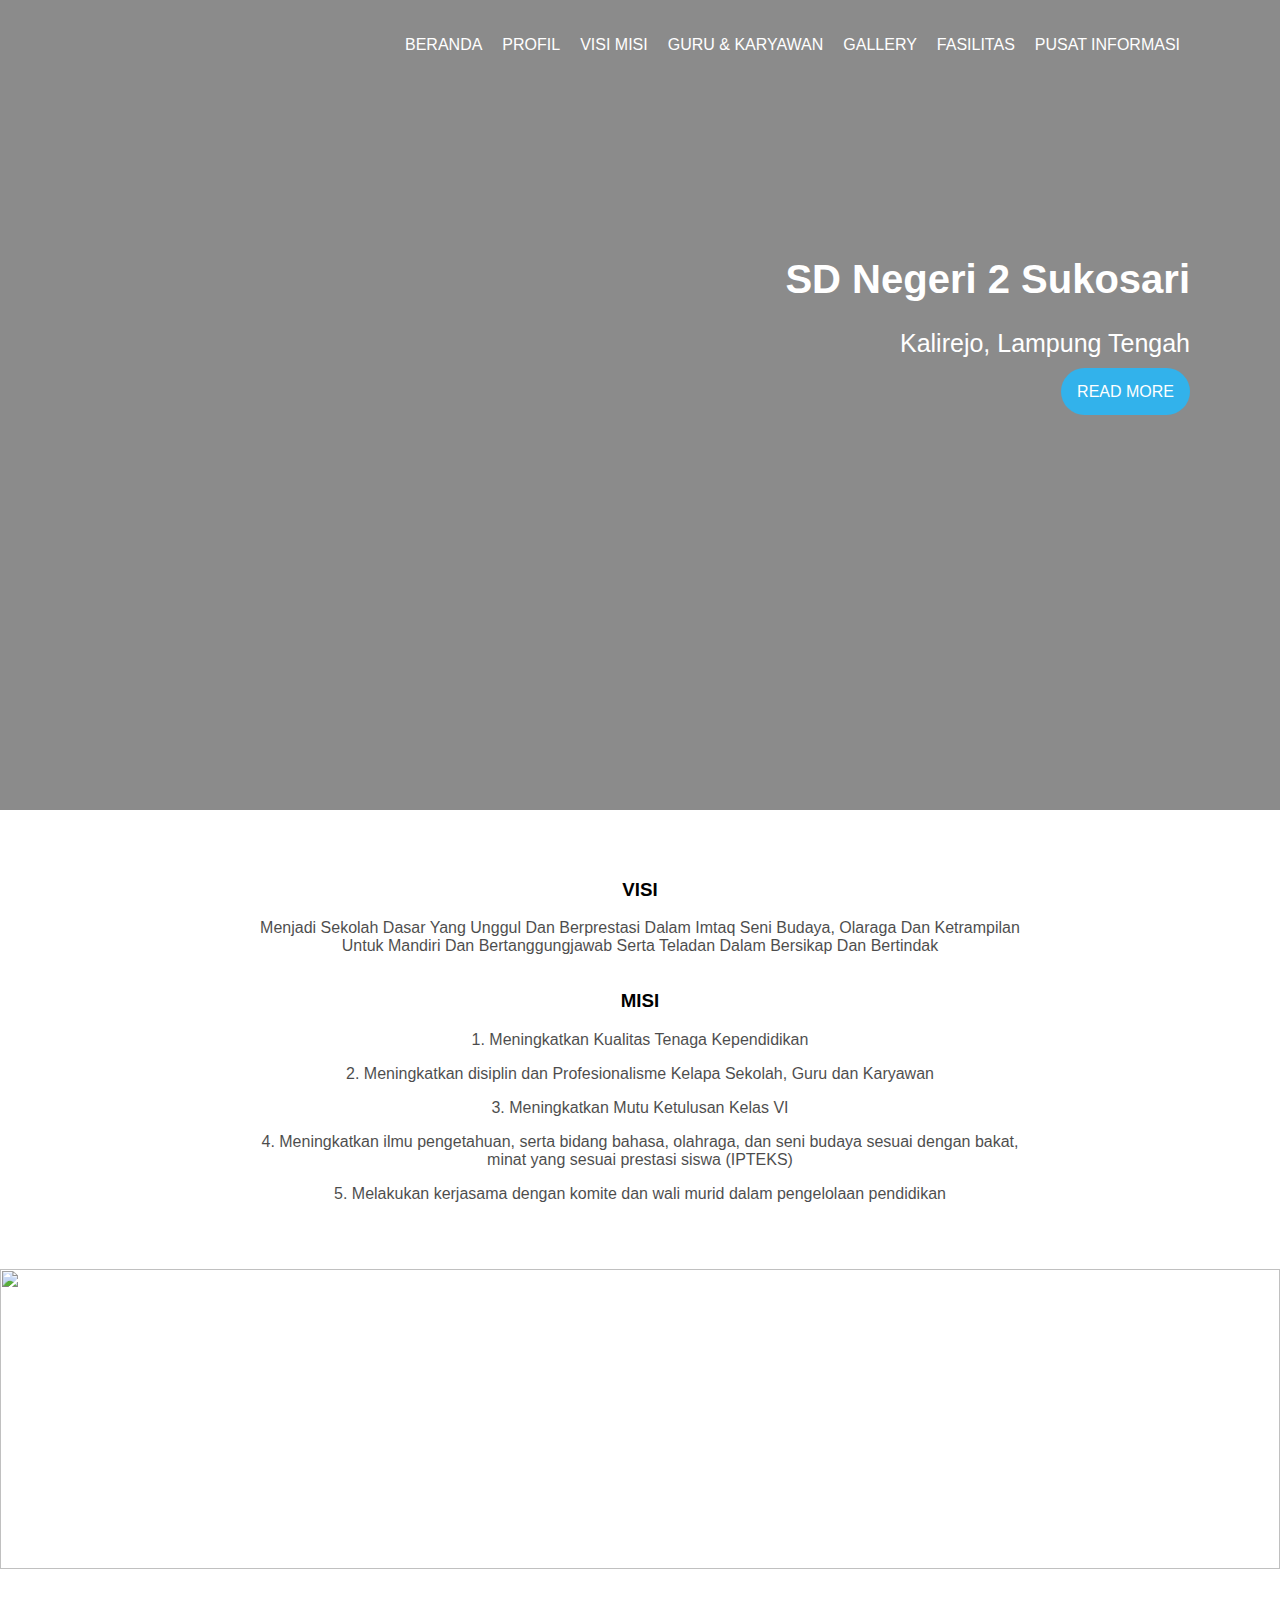
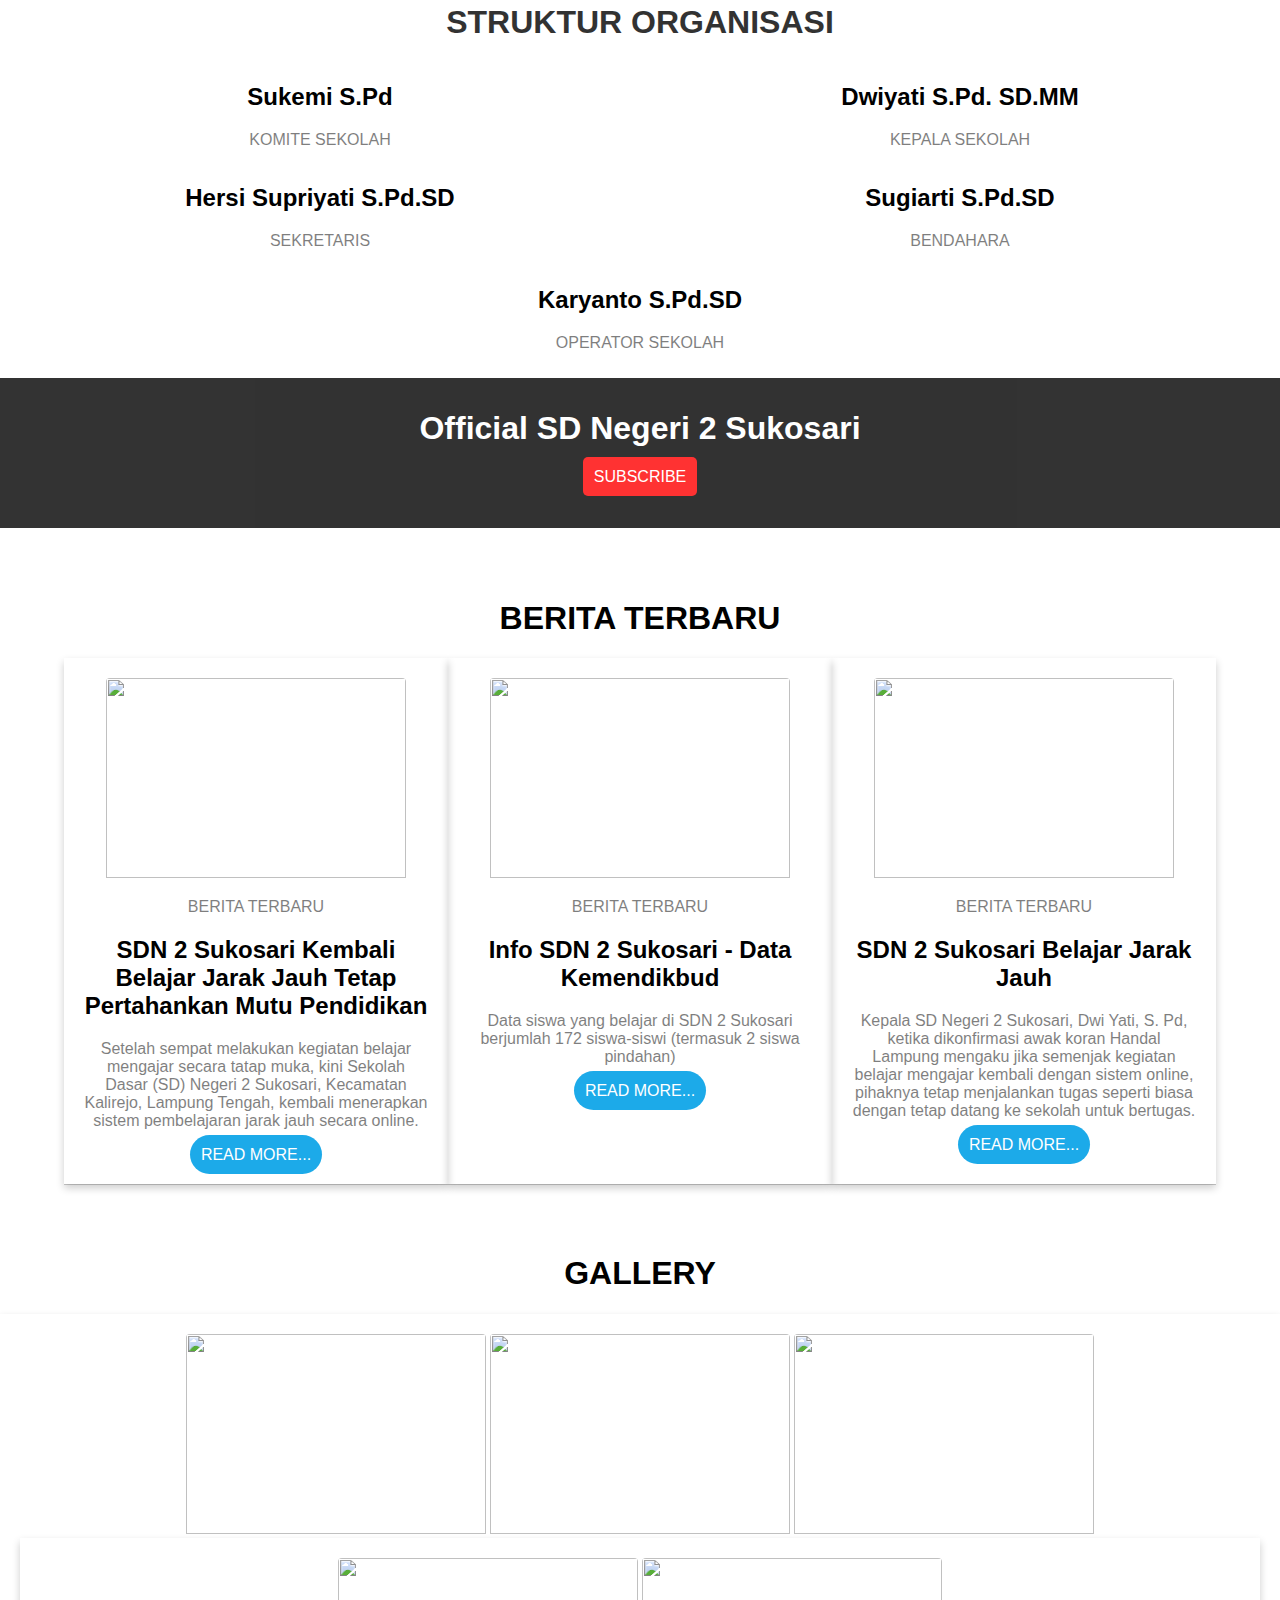
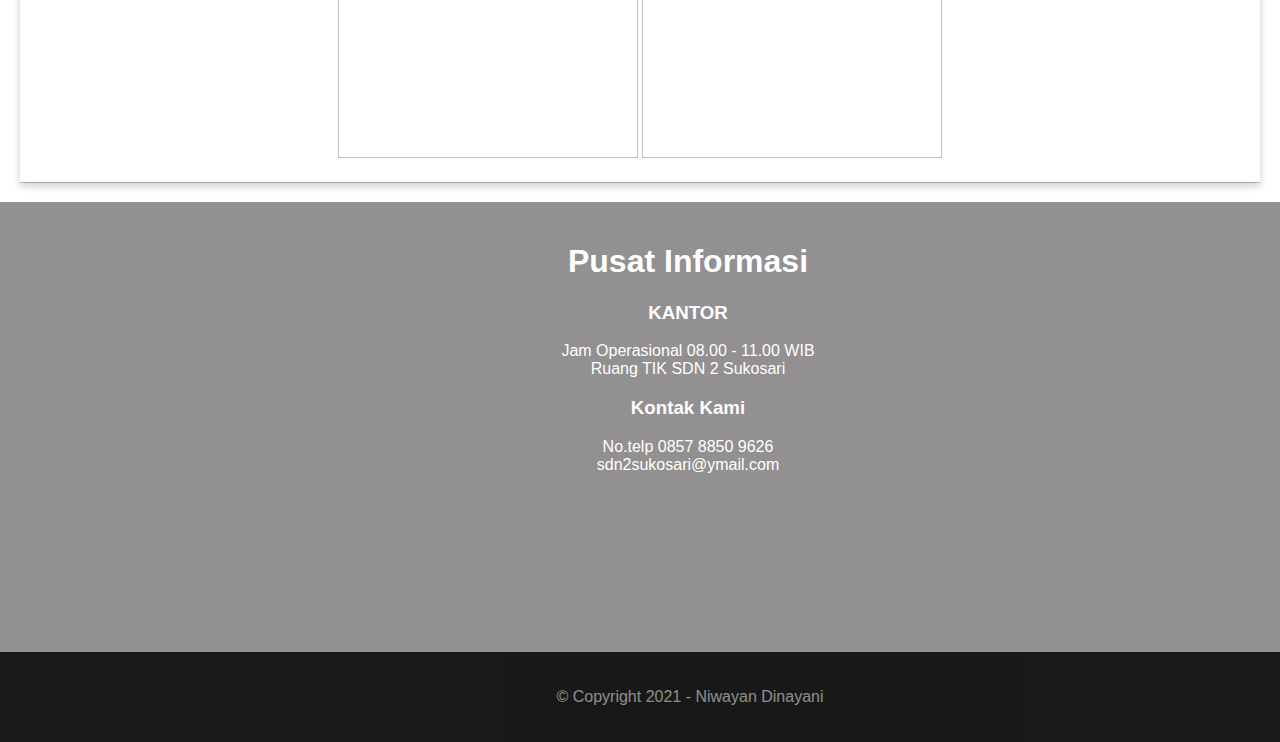
==== index.html @ 5ebe33ab "Add files via upload" ====
<!DOCTYPE html>
<html>
<head>
<title>Niwayan Dinayani</title>
<link rel="stylesheet" href="style.css"/>
</head>
<body>
<div class="top">
<div class='bghitam'></div>



<div class="menu">   
<ul>
<li><a href="index.html">BERANDA</a></li>
<li><a href="profil.html">PROFIL</a></li>
<li><a href="#jurusan">VISI MISI</a></li>
<li><a href="guru & karyawan.html">GURU & KARYAWAN</a></li>
<li><a href="#foto">GALLERY</a></li>
<li><a href="fasilitas.html">FASILITAS</a></li>
<li><a href="#informasi">PUSAT INFORMASI</a></li>
</ul>
</div>
<div class="text">
<h1>SD Negeri 2 Sukosari</h1>
<p>Kalirejo, Lampung Tengah</p>
<span><a href="https://bit.ly/3lyeRT1">READ MORE</a></span>
</div>

</div>
<div id="jurusan">
<div class='grid'>
<div class='keahlian'>
<h3>VISI</h3>
<p>Menjadi Sekolah Dasar Yang Unggul Dan Berprestasi Dalam Imtaq Seni Budaya, Olaraga Dan Ketrampilan Untuk Mandiri Dan Bertanggungjawab Serta Teladan Dalam Bersikap Dan Bertindak
</p> 
</div>

<div class='keahlian1'>
<h3>MISI</h3>
<p>1. Meningkatkan Kualitas Tenaga Kependidikan</p>
<p>2. Meningkatkan disiplin dan Profesionalisme Kelapa Sekolah, Guru dan Karyawan</p>
<p>3. Meningkatkan Mutu Ketulusan Kelas VI</p>
<p>4. Meningkatkan ilmu pengetahuan, serta bidang bahasa, olahraga, dan seni budaya sesuai dengan bakat, minat yang sesuai prestasi siswa (IPTEKS)</p>
<p>5. Melakukan kerjasama dengan komite dan wali murid dalam pengelolaan pendidikan</p>    
</div>



</div>
<div class="guru">
<img src="img/guru.jpg">
</div>


</div>
<div class="organisasi">
<h1>STRUKTUR ORGANISASI</h1>
<div class="grid2">

<div class="struktur">
<h2>Sukemi S.Pd</h2>
<p><b>KOMITE SEKOLAH</b></p>
</div>

<div class="struktur">
<h2>Dwiyati S.Pd. SD.MM</h2>
<p><b>KEPALA SEKOLAH</b></p>
</div>

<div class="struktur">
<h2>Hersi Supriyati S.Pd.SD</h2>
<p><b>SEKRETARIS</b></p>
</div>
        
<div class="struktur">
<h2>Sugiarti S.Pd.SD</h2>
<p><b>BENDAHARA</b></p>
</div>
        
</div>
<div class="struktur">
<h2>Karyanto S.Pd.SD</h2>
<p><b>OPERATOR SEKOLAH</b></p>
</div>
        


</div>
<div class="subscribe">
<h1>Official SD Negeri 2 Sukosari</h1>
<a href='https://www.youtube.com/channel/UCKvT_pCVw5xj2W04dQYRQaA'>SUBSCRIBE</a>
</div>


<div class="berita">
<h1>BERITA TERBARU</h1>
<div class="grid4">

<div class="grid3">
<img src="img/berita1.jpg">
<p>BERITA TERBARU</p>
<h2>SDN 2 Sukosari Kembali Belajar Jarak Jauh Tetap Pertahankan Mutu Pendidikan</h2>
<p>Setelah sempat melakukan kegiatan belajar mengajar secara tatap muka, kini Sekolah Dasar (SD) Negeri 2 Sukosari, Kecamatan Kalirejo, Lampung Tengah, kembali menerapkan sistem pembelajaran jarak jauh secara online.</p>
<a href="https://bit.ly/3dveuE5">READ MORE...</a>
</div>

<div class="grid3">
<img src="img/berita2.jpg">
<p>BERITA TERBARU</p>
<h2>Info SDN 2 Sukosari - Data Kemendikbud</h2>
<p>Data siswa yang belajar di SDN 2 Sukosari berjumlah 172 siswa-siswi (termasuk 2 siswa pindahan)</p>
<a href="https://bit.ly/3Iijf2h">READ MORE...</a>
</div>

<div class="grid3">
<img src="img/berita3.jpg">
    <p>BERITA TERBARU</p>
    <h2>SDN 2 Sukosari Belajar Jarak Jauh</h2>
    <p>Kepala SD Negeri  2 Sukosari, Dwi Yati, S. Pd, ketika dikonfirmasi awak koran Handal Lampung mengaku jika semenjak kegiatan belajar mengajar kembali dengan sistem online, pihaknya tetap menjalankan tugas seperti biasa dengan tetap datang ke sekolah untuk bertugas.</p>
    <a href="https://bit.ly/3dveuE5">READ MORE...</a>
    </div>
</div>
</div>

<div id="foto">
<div class="gallery">
    <h1>GALLERY</h1>
    <div class="grid3">
        <img src="img/galeri5.jpg">
        <img src="img/galeri2.jpg">
        <img src="img/galeri3.jpg">
        <div class="grid3">
        <img src="img/galeri4.jpg">
        <img src="img/galeri1.jpg">
        </div>
    </div>

<div id=informasi>
<div class="kontak">
<div class="des">
<h1>Pusat Informasi</h1>
<h3>KANTOR</h3>
<p>Jam Operasional 08.00 - 11.00 WIB
Ruang TIK SDN 2 Sukosari</p>

<h3>Kontak Kami</h3>
No.telp 0857 8850 9626
sdn2sukosari@ymail.com</p>
</div>
</div>


<div class="footer"><p>© Copyright 2021 - Niwayan Dinayani</a></p></div>
</body>
</html>
---- style.css ----
body {font-family: 
    Arial, Helvetica, sans-serif; 
    margin: 0; font-weight: lighter;}

.top {background-image: url(img/depan.jpg); 
    background-size: cover; 
    height: 90vh; 
    opacity: 90%; 
    z-index: -2;}

.menu img {float: left; 
    width: 1090px; 
    padding-left: 90px;}

.bghitam {background: black; 
    height: 90vh; 
    position: absolute; 
    top:0; 
    left: 0; 
    right: 0; 
    opacity: 50%; 
    z-index: -3;}

.menu ul{list-style: none;
    display: inline-flex; 
    float: right; 
    padding-right: 80px; 
    padding-top: 20px;}

.menu ul li{padding-right: 20px; }

.menu ul li a {text-decoration: none; 
    cursor: pointer; 
    color: white;}

.menu ul li a:hover {color: #1CAAE9;}

.text { text-align: right; 
    padding-right: 90px;
    padding-top: 230px; 
    color: white; 
    font-weight: lighter;}

.text h1 {font-size: 40px;}

.text p {font-size: 25px;}

.text span {background: #1CAAE9; 
    border-radius: 50px; 
    padding: 15px; }

.text span a{text-decoration: none; 
    color: white; 
    border: 1px solid transparent; 
    padding-top: 20px;}

#jurusan { padding-top: 50px; 
    text-align: center; }

#jurusan h2 h3 p {font-weight: bold; }

#jurusan p {opacity: 70%;}

.keahlian {padding-top: 0px; 
        text-align: center;
        }

.grid {display: grid; 
    grid-template-columns: 1fr;
    width: 60%; 
    margin: auto;}

.depan { opacity: 70%; 
    padding-top: 50px; }

.guru img {width: 100%; 
    padding-top: 50px;
    z-index: -3; 
    height: 300px;}

.struktur {
    text-align: center;
}

.struktur img {width: 100px;}

.organisasi {text-align: center; 
    font-weight: lighter; 
    padding-top: 10px;
    padding-bottom: 10px;}

.organisasi h1 {opacity: 80%;}

.organisasi p{opacity: 50%;}

.grid2 {display: grid; 
    grid-template-columns: 1fr 1fr;}

.subscribe {background: black; 
    height: 100px; 
    color: white; 
    font-weight: lighter; 
    text-align: center; 
    opacity: 80%; 
    padding-top: 10px; 
    padding-bottom: 40px;}

.subscribe a{ border: 1px solid transparent; 
    background: red; 
    color: white; 
    text-decoration: none; 
    padding: 10px;
    border-radius: 5px; }

.berita{text-align: center; 
    padding-top: 50px;}

.berita p{opacity: 50%;}

.grid4 {display: grid; 
    grid-template-columns: 1fr 1fr 1fr;
     width: 90%; 
     margin: auto;}

.grid3 p h2 {text-align: left;}

.grid3 {box-shadow: 0 4px 8px 0 rgba(0, 0, 0, 0.2), 0 1px 0 rgba(0, 0, 0, 0.19); 
    padding: 20px;}

.grid3 a{ text-decoration: none; 
    border: 1px solid transparent;
    padding: 10px; 
    background:#1CAAE9; 
    border-radius: 50px; 
    color: white; }

.grid3 img {border-radius: 4px 4px 0 0;
        width: 300px;
        height: 200px;}


.gallery{text-align: center; 
    padding-top: 50px;}


.kontak {background-color: rgb(146, 144, 144); 
    height: 50vh; 
    background-size: cover; 
    width: 100%;
    text-align: center;}


.des {width: 20%; 
    padding-left: 560px; 
    color: white; 
    padding-top: 20px;}

.footer {background: black; 
    color: white; 
    opacity: 90%; 
    padding: 20px;
    padding-left: 120px;}

.footer p{opacity: 50%;}

.footer a{text-decoration: none; 
    color: white;}
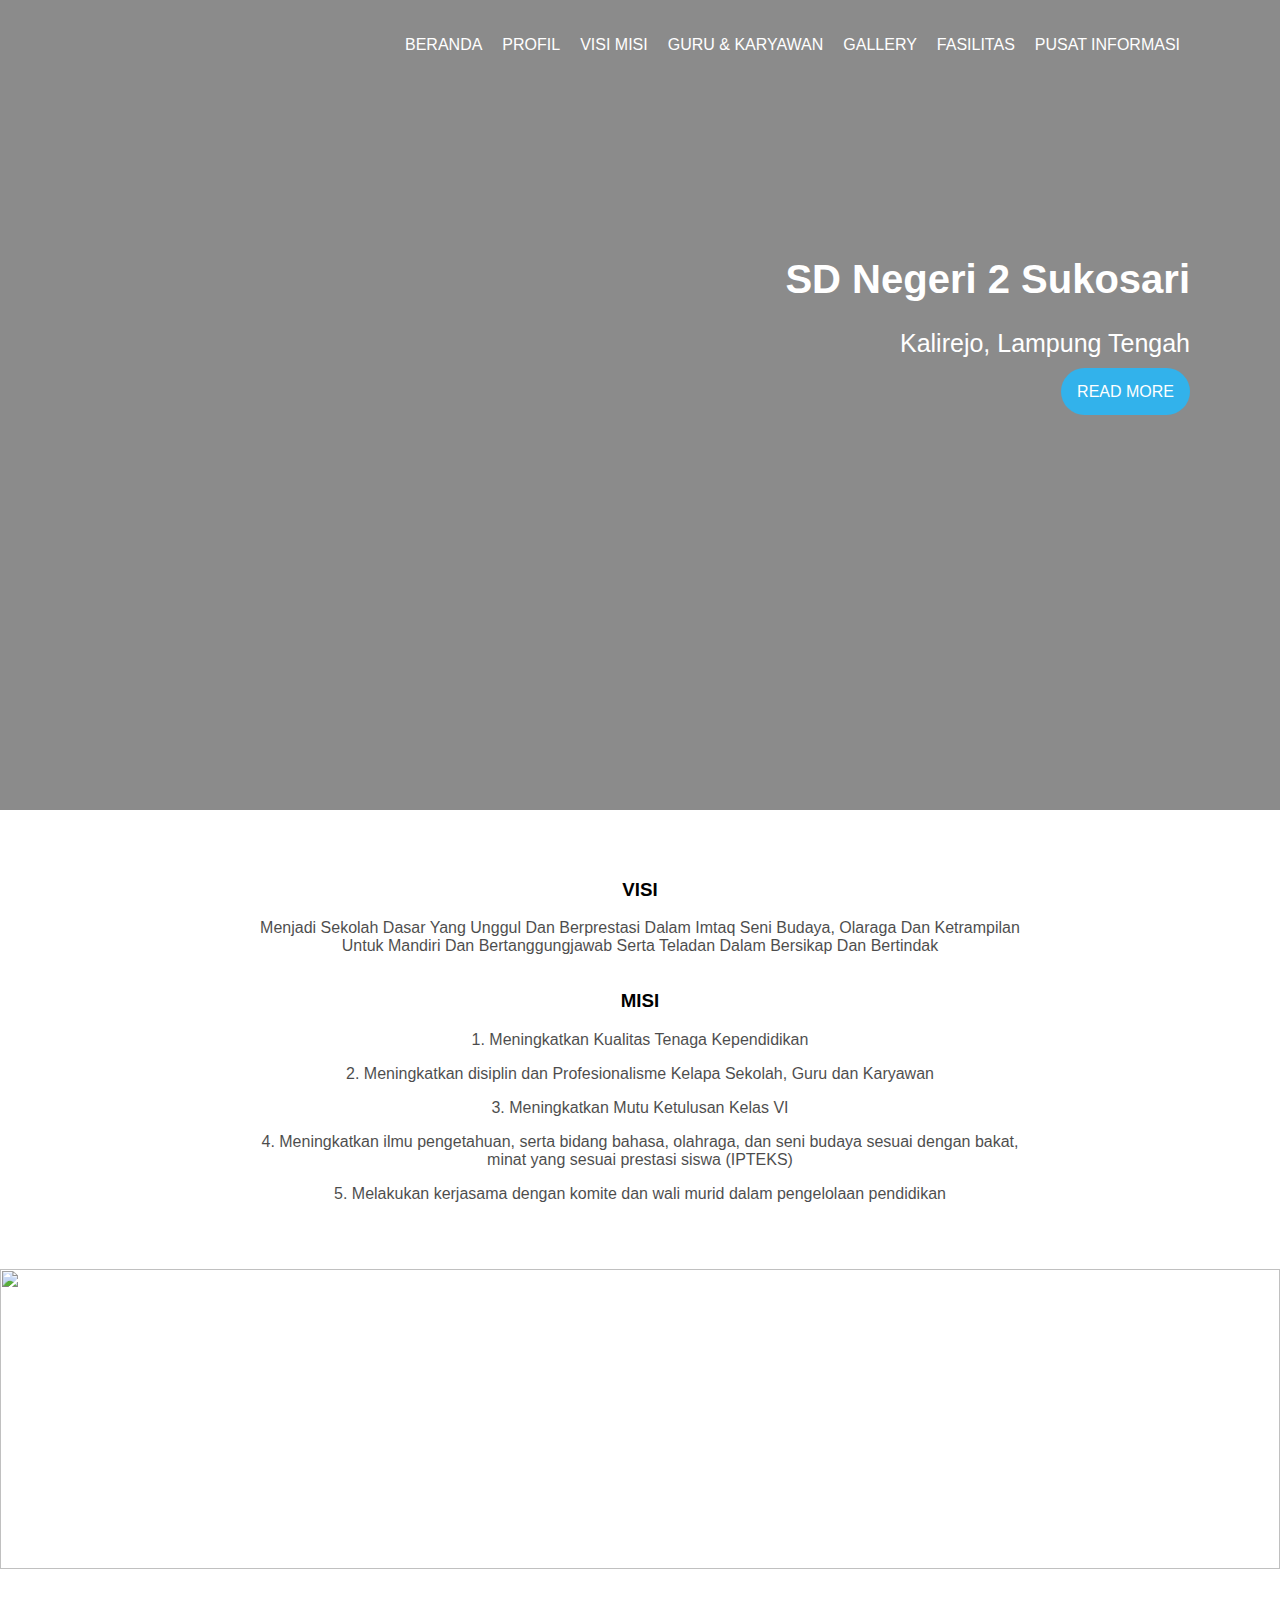
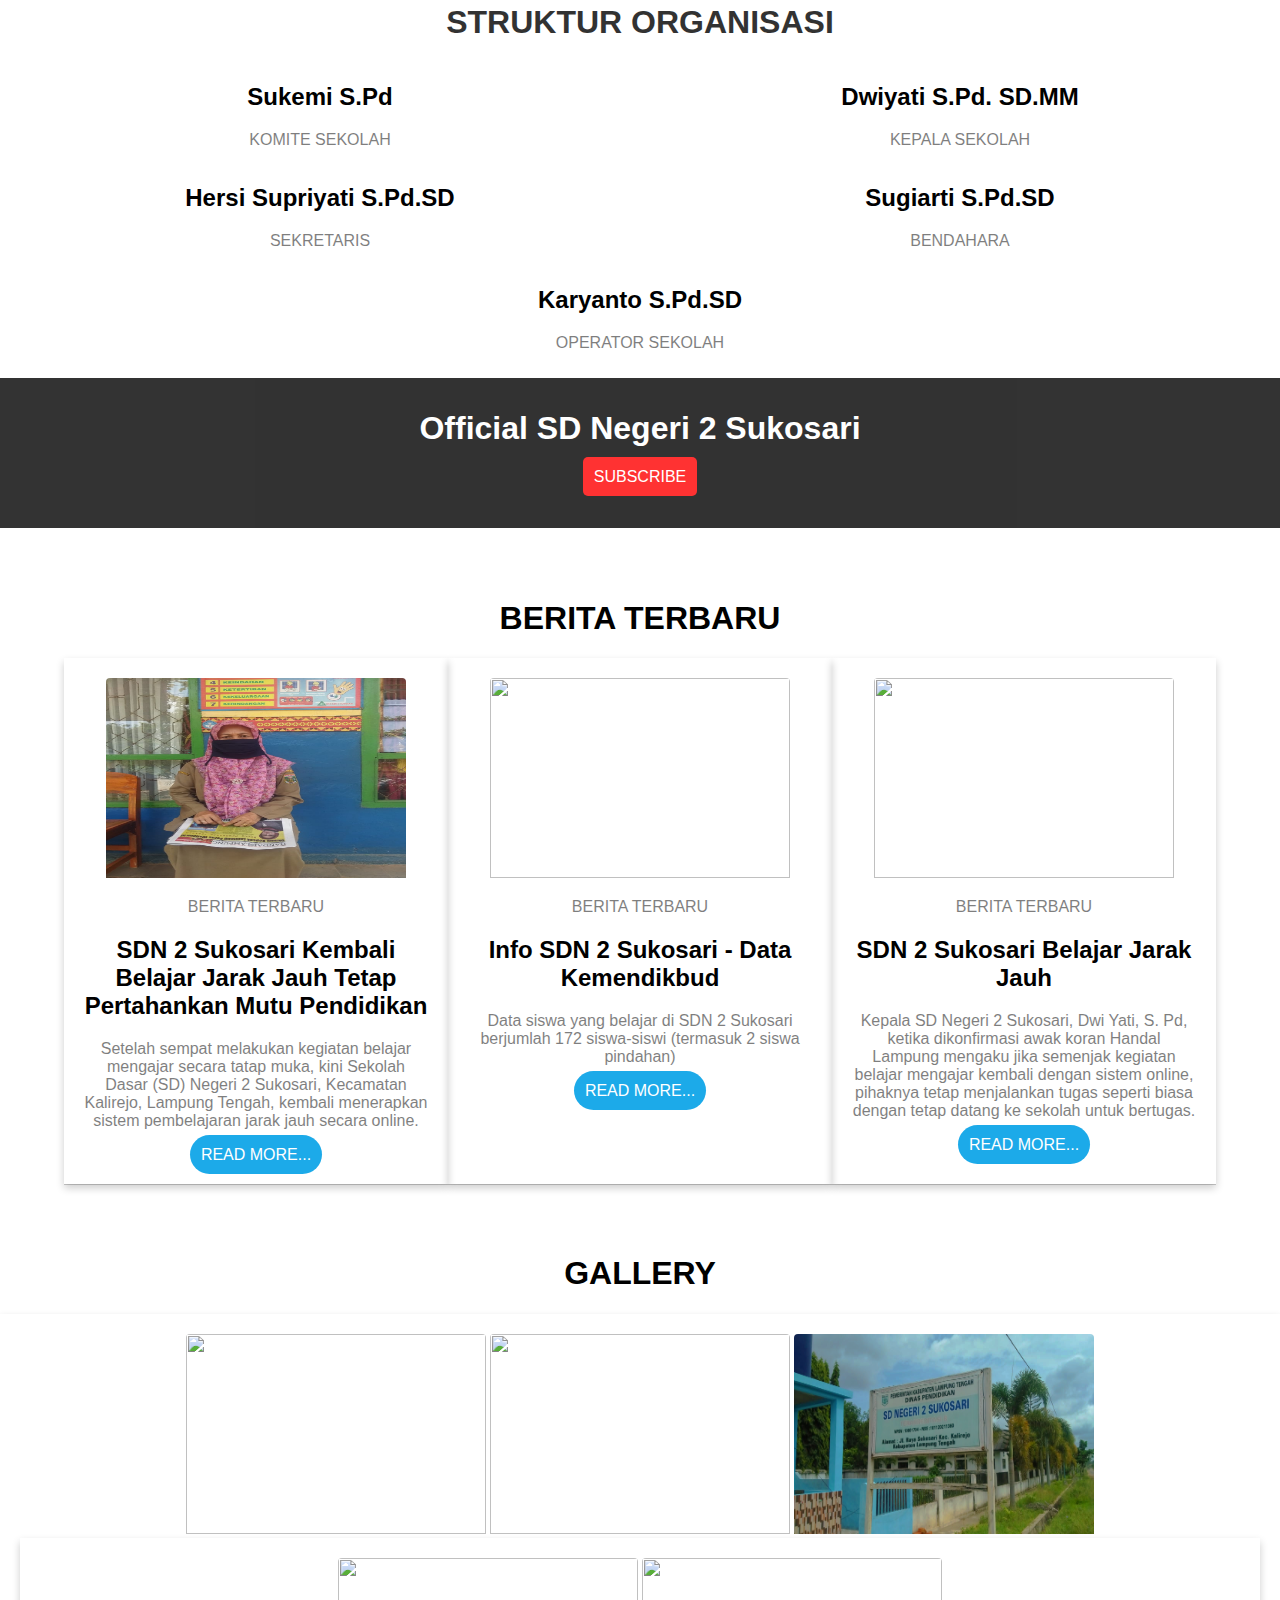
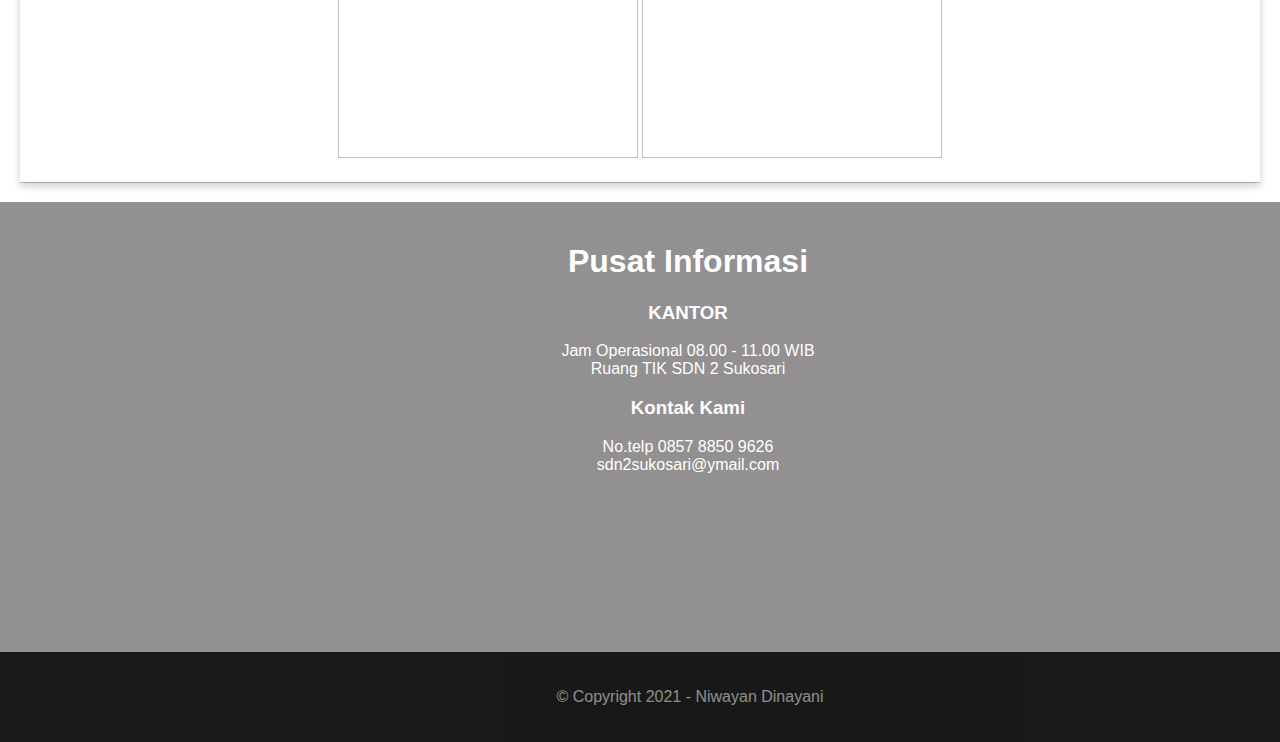
==== commit 3f0ca832: "Update index.html" ====
--- a/index.html
+++ b/index.html
@@ -98,7 +98,7 @@
 <div class="grid4">
 
 <div class="grid3">
-<img src="img/berita1.jpg">
+<img src="berita1.jpg">
 <p>BERITA TERBARU</p>
 <h2>SDN 2 Sukosari Kembali Belajar Jarak Jauh Tetap Pertahankan Mutu Pendidikan</h2>
 <p>Setelah sempat melakukan kegiatan belajar mengajar secara tatap muka, kini Sekolah Dasar (SD) Negeri 2 Sukosari, Kecamatan Kalirejo, Lampung Tengah, kembali menerapkan sistem pembelajaran jarak jauh secara online.</p>
@@ -106,7 +106,7 @@
 </div>
 
 <div class="grid3">
-<img src="img/berita2.jpg">
+<img src="berita2.jpg">
 <p>BERITA TERBARU</p>
 <h2>Info SDN 2 Sukosari - Data Kemendikbud</h2>
 <p>Data siswa yang belajar di SDN 2 Sukosari berjumlah 172 siswa-siswi (termasuk 2 siswa pindahan)</p>
@@ -114,7 +114,7 @@
 </div>
 
 <div class="grid3">
-<img src="img/berita3.jpg">
+<img src="berita3.jpg">
     <p>BERITA TERBARU</p>
     <h2>SDN 2 Sukosari Belajar Jarak Jauh</h2>
     <p>Kepala SD Negeri  2 Sukosari, Dwi Yati, S. Pd, ketika dikonfirmasi awak koran Handal Lampung mengaku jika semenjak kegiatan belajar mengajar kembali dengan sistem online, pihaknya tetap menjalankan tugas seperti biasa dengan tetap datang ke sekolah untuk bertugas.</p>
@@ -127,12 +127,12 @@
 <div class="gallery">
     <h1>GALLERY</h1>
     <div class="grid3">
-        <img src="img/galeri5.jpg">
-        <img src="img/galeri2.jpg">
-        <img src="img/galeri3.jpg">
+        <img src="galeri5.jpg">
+        <img src="galeri2.jpg">
+        <img src="galeri3.jpg">
         <div class="grid3">
-        <img src="img/galeri4.jpg">
-        <img src="img/galeri1.jpg">
+        <img src="galeri4.jpg">
+        <img src="galeri1.jpg">
         </div>
     </div>
 
@@ -153,4 +153,4 @@
 
 <div class="footer"><p>© Copyright 2021 - Niwayan Dinayani</a></p></div>
 </body>
-</html>+</html>
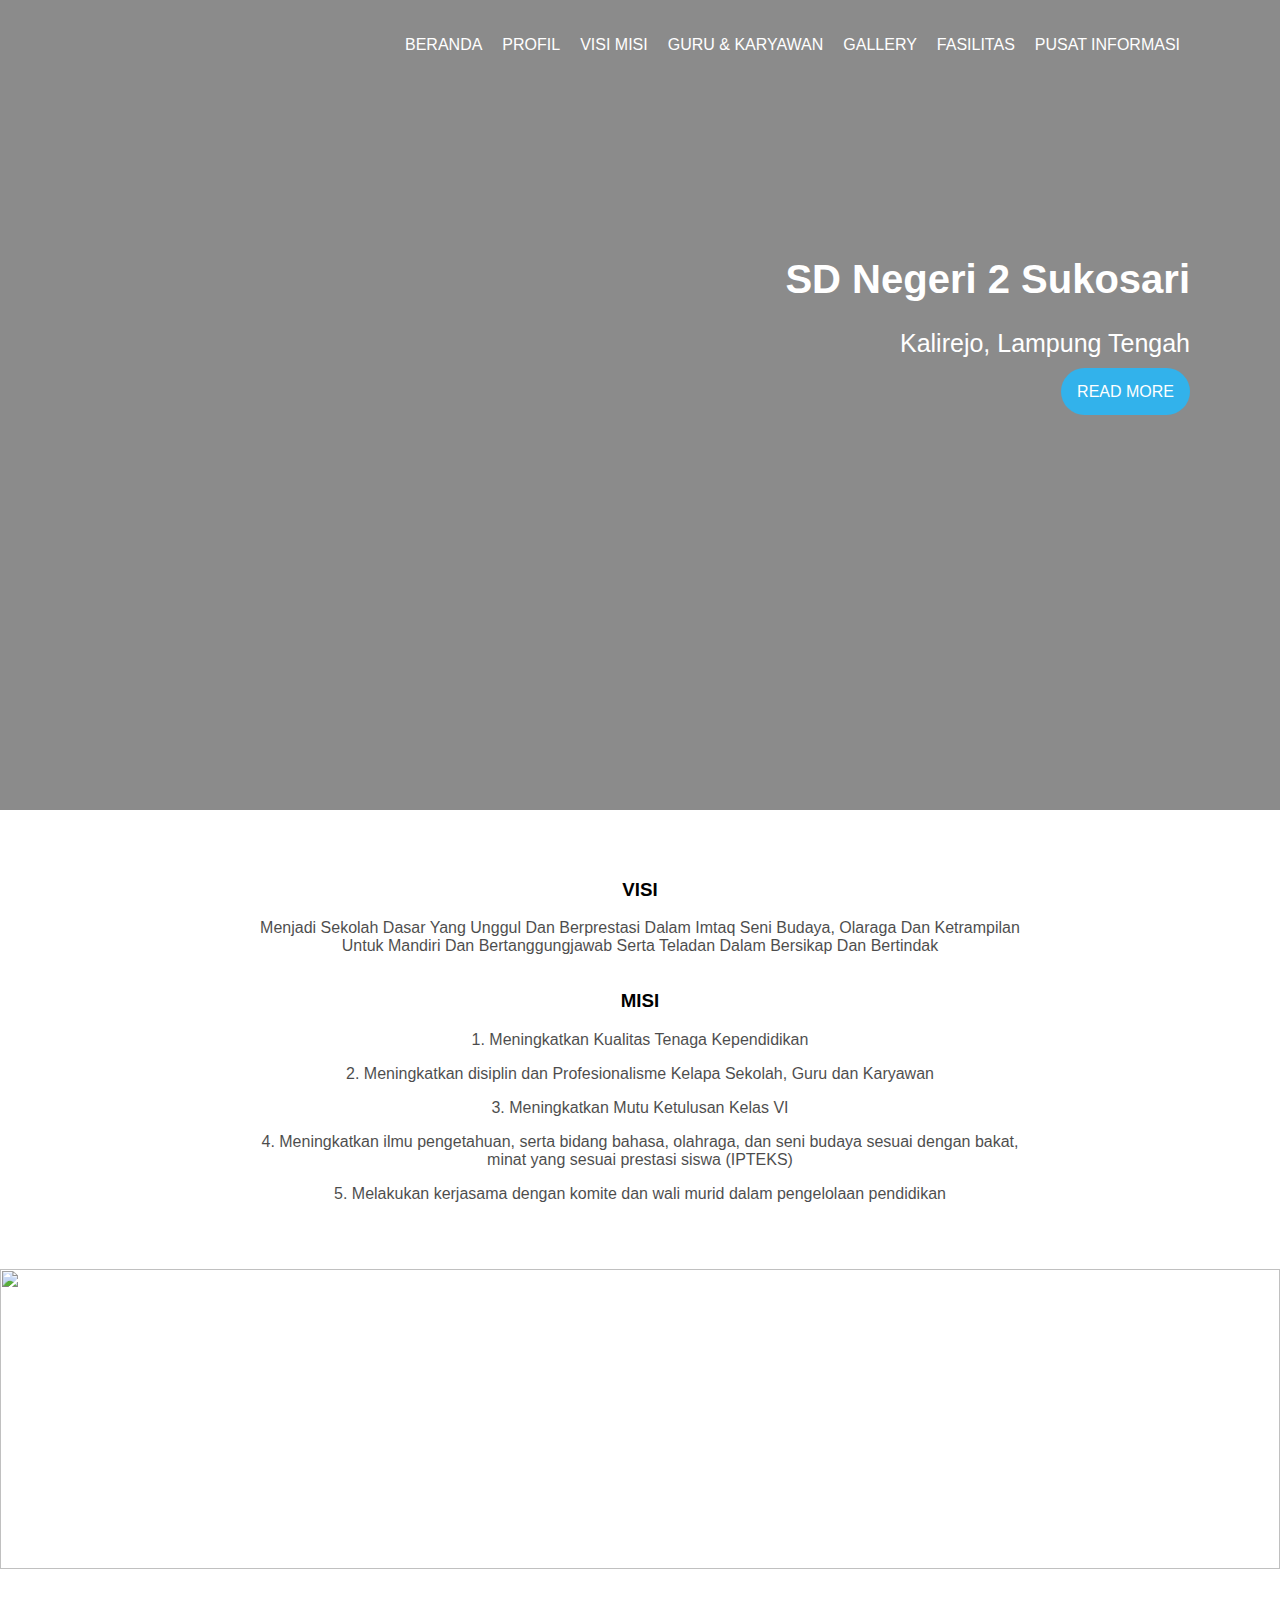
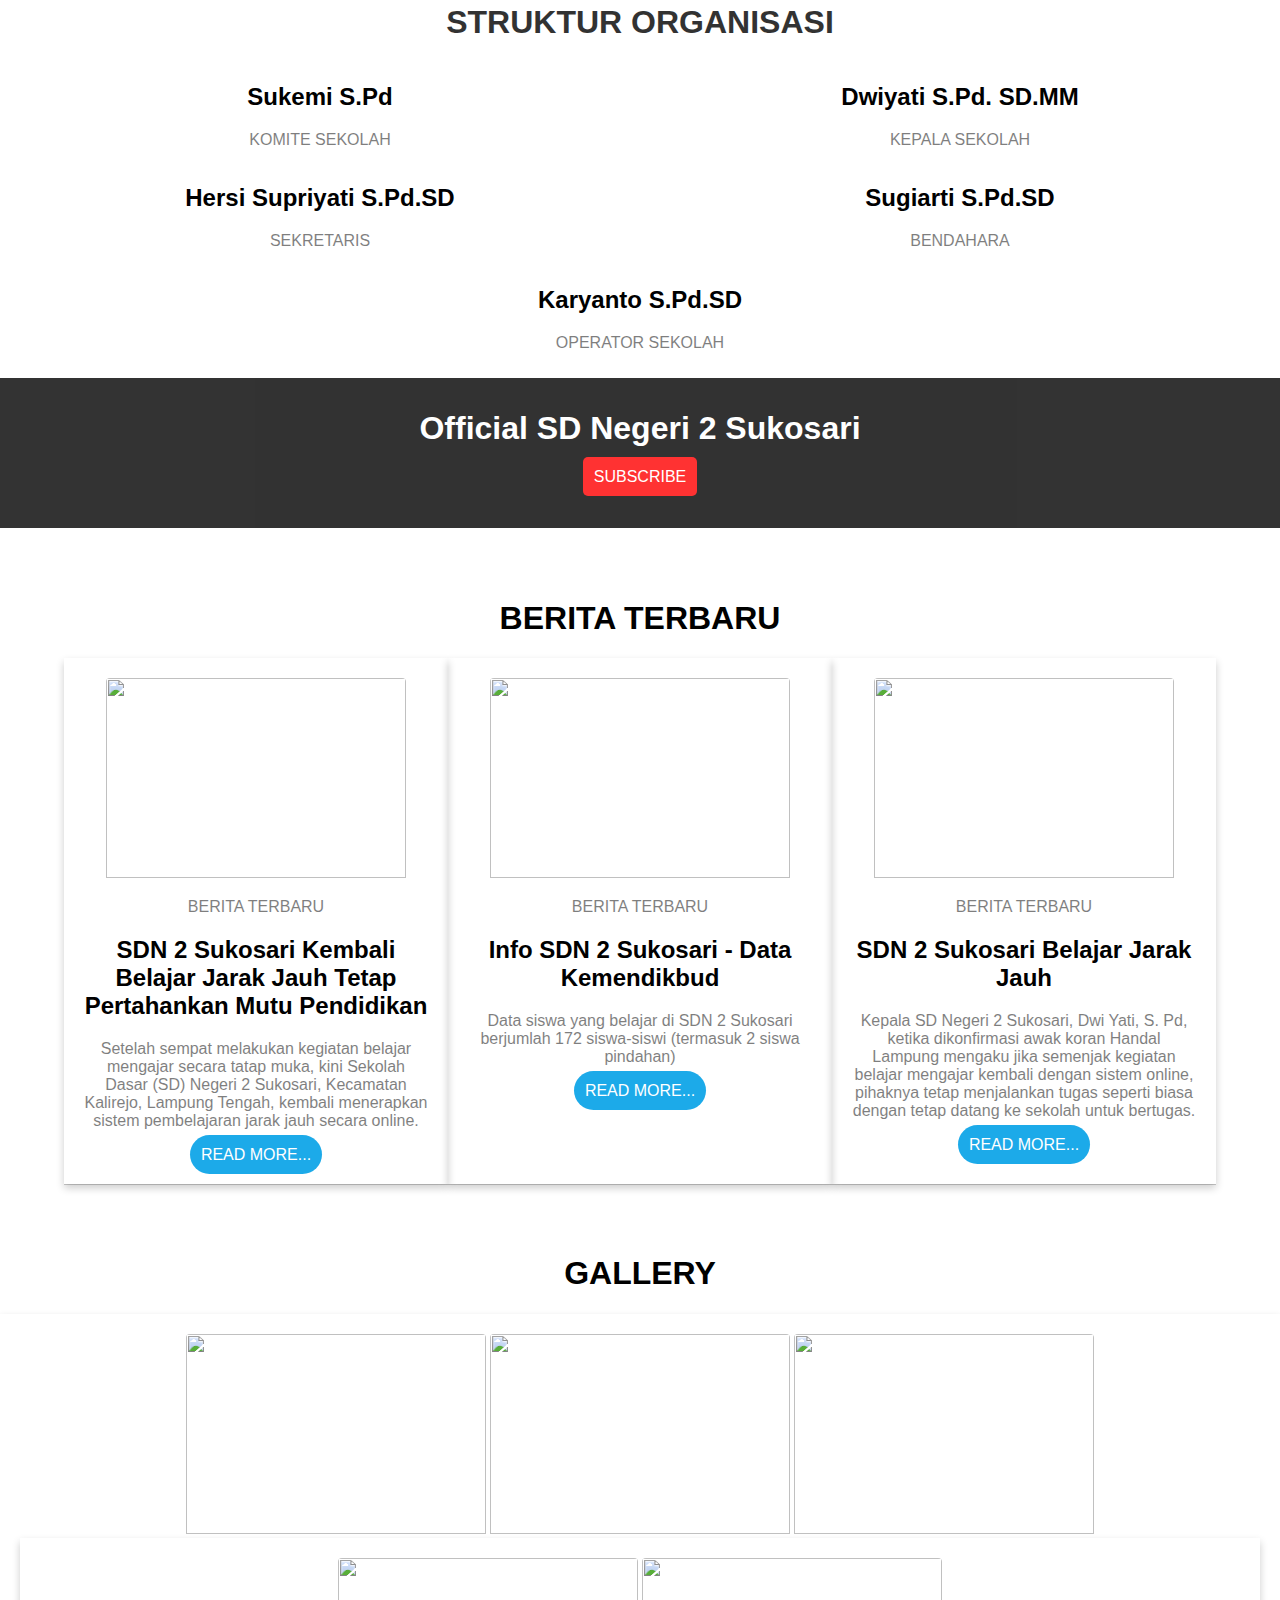
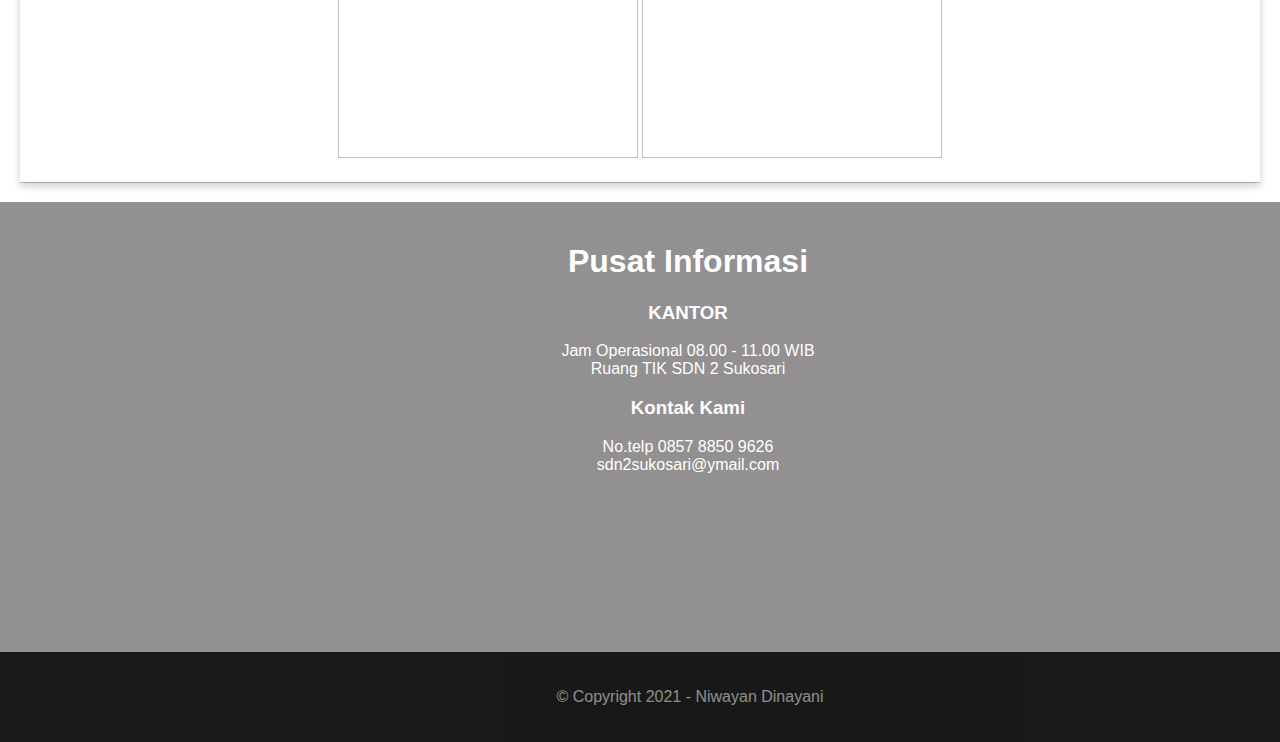
==== commit 978a534b: "Add files via upload" ====
--- a/index.html
+++ b/index.html
@@ -98,7 +98,7 @@
 <div class="grid4">
 
 <div class="grid3">
-<img src="berita1.jpg">
+<img src="img/berita1.jpg">
 <p>BERITA TERBARU</p>
 <h2>SDN 2 Sukosari Kembali Belajar Jarak Jauh Tetap Pertahankan Mutu Pendidikan</h2>
 <p>Setelah sempat melakukan kegiatan belajar mengajar secara tatap muka, kini Sekolah Dasar (SD) Negeri 2 Sukosari, Kecamatan Kalirejo, Lampung Tengah, kembali menerapkan sistem pembelajaran jarak jauh secara online.</p>
@@ -106,7 +106,7 @@
 </div>
 
 <div class="grid3">
-<img src="berita2.jpg">
+<img src="img/berita2.jpg">
 <p>BERITA TERBARU</p>
 <h2>Info SDN 2 Sukosari - Data Kemendikbud</h2>
 <p>Data siswa yang belajar di SDN 2 Sukosari berjumlah 172 siswa-siswi (termasuk 2 siswa pindahan)</p>
@@ -114,7 +114,7 @@
 </div>
 
 <div class="grid3">
-<img src="berita3.jpg">
+<img src="img/berita3.jpg">
     <p>BERITA TERBARU</p>
     <h2>SDN 2 Sukosari Belajar Jarak Jauh</h2>
     <p>Kepala SD Negeri  2 Sukosari, Dwi Yati, S. Pd, ketika dikonfirmasi awak koran Handal Lampung mengaku jika semenjak kegiatan belajar mengajar kembali dengan sistem online, pihaknya tetap menjalankan tugas seperti biasa dengan tetap datang ke sekolah untuk bertugas.</p>
@@ -127,12 +127,12 @@
 <div class="gallery">
     <h1>GALLERY</h1>
     <div class="grid3">
-        <img src="galeri5.jpg">
-        <img src="galeri2.jpg">
-        <img src="galeri3.jpg">
+        <img src="img/galeri5.jpg">
+        <img src="img/galeri2.jpg">
+        <img src="img/galeri3.jpg">
         <div class="grid3">
-        <img src="galeri4.jpg">
-        <img src="galeri1.jpg">
+        <img src="img/galeri4.jpg">
+        <img src="img/galeri1.jpg">
         </div>
     </div>
 
@@ -153,4 +153,4 @@
 
 <div class="footer"><p>© Copyright 2021 - Niwayan Dinayani</a></p></div>
 </body>
-</html>
+</html>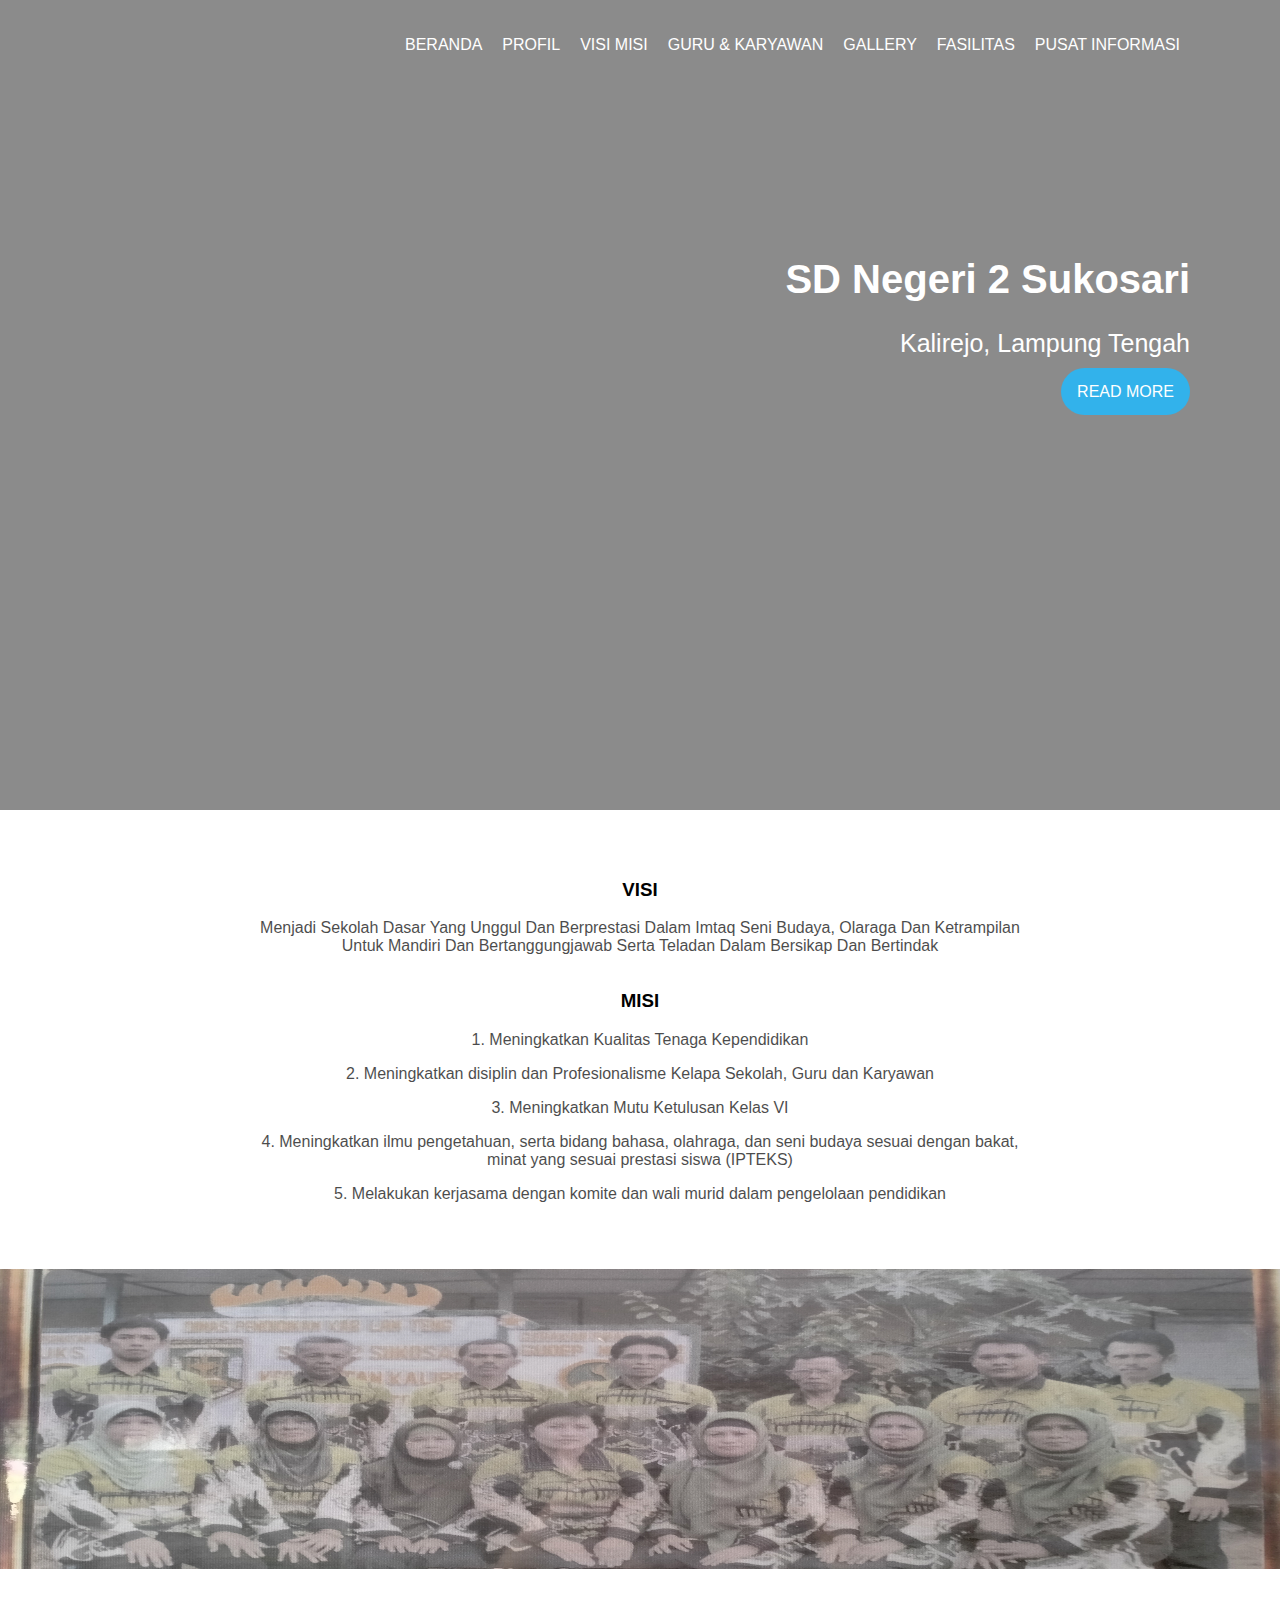
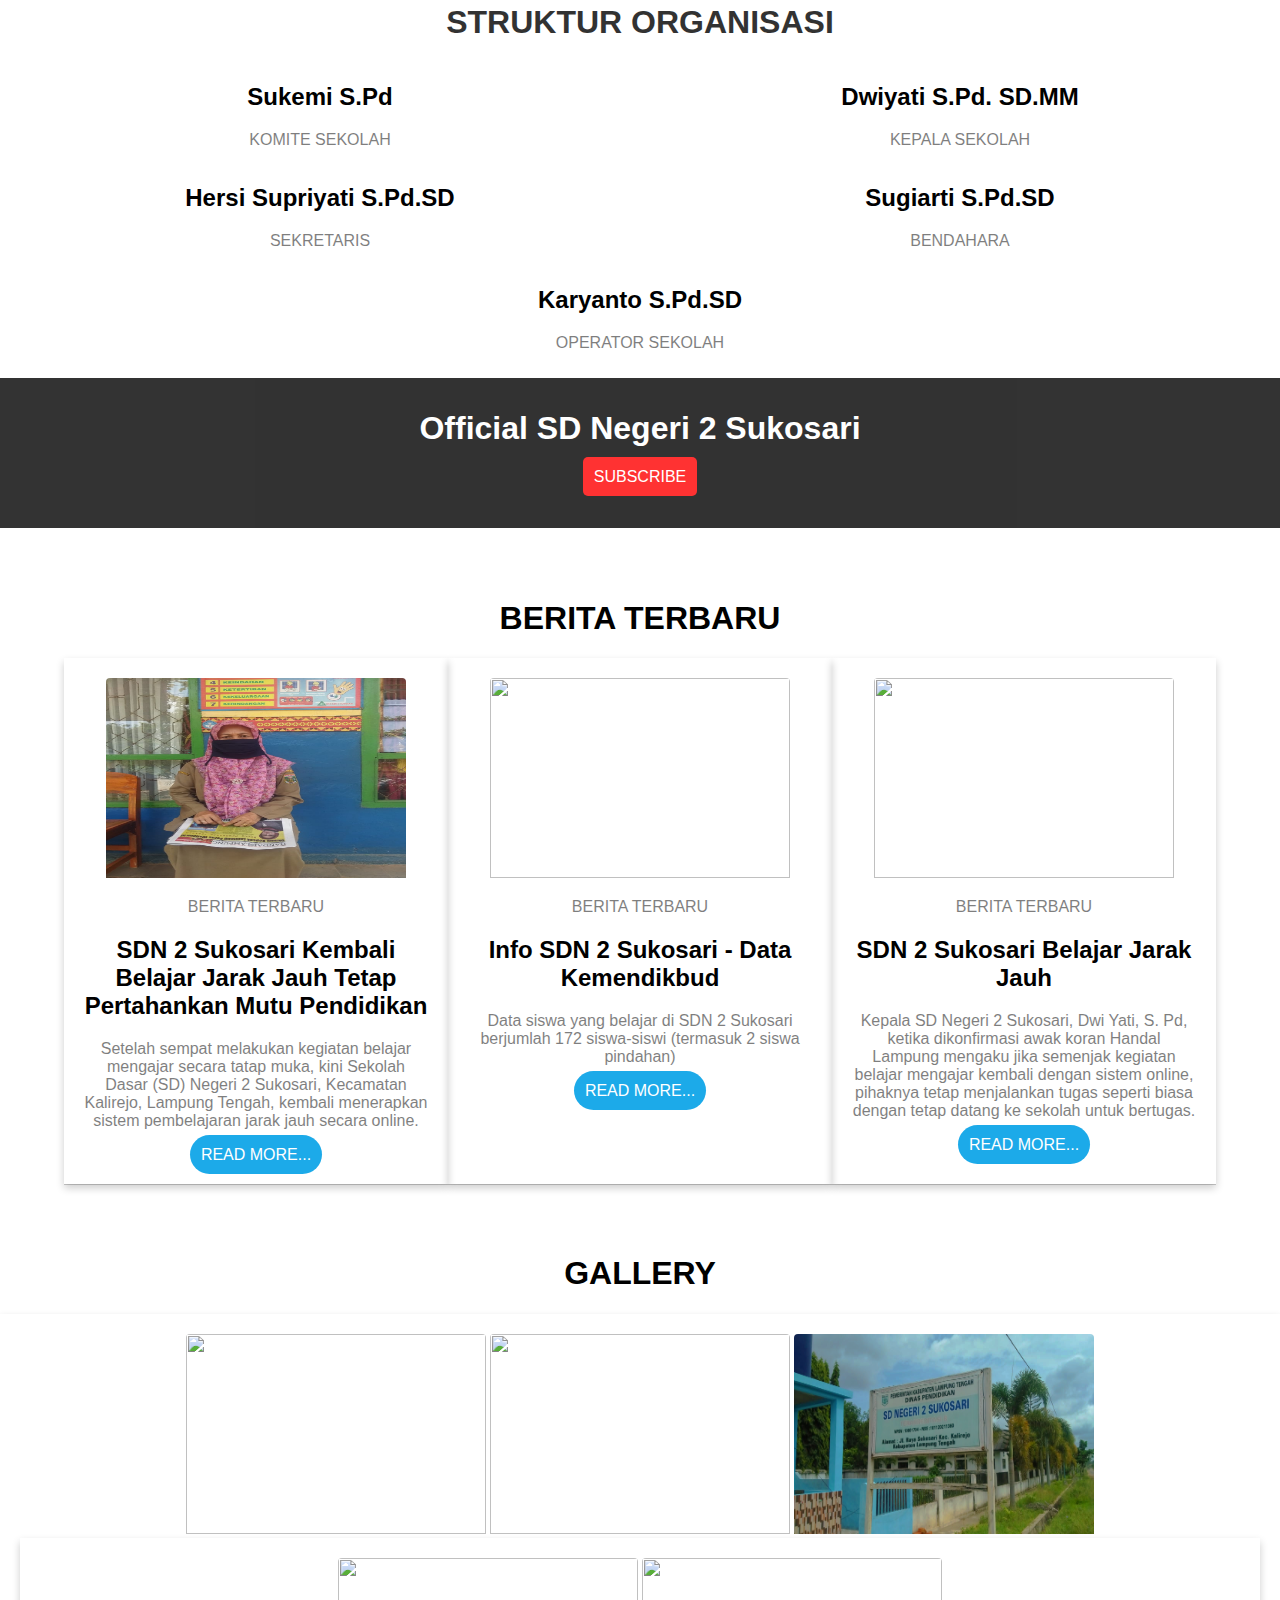
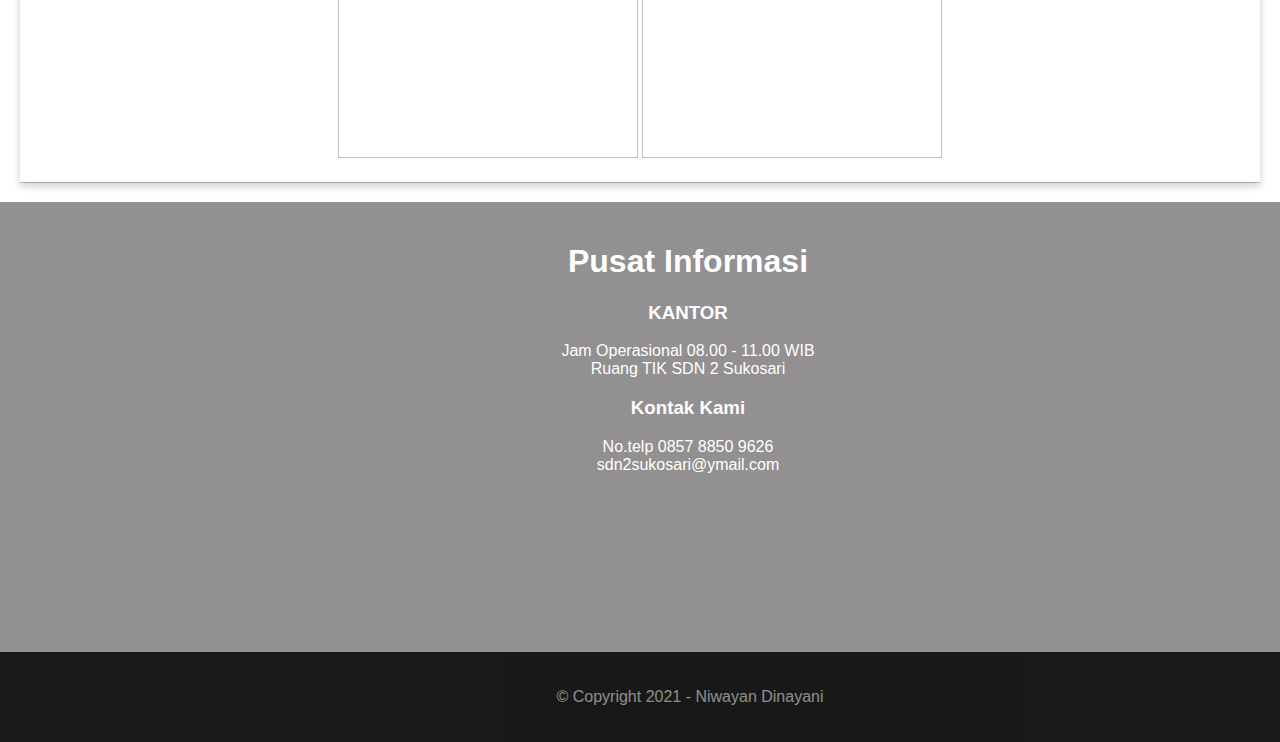
==== commit 6980fd17: "Update index.html" ====
--- a/index.html
+++ b/index.html
@@ -49,7 +49,7 @@
 
 </div>
 <div class="guru">
-<img src="img/guru.jpg">
+<img src="guru.jpg">
 </div>
 
 
@@ -98,7 +98,7 @@
 <div class="grid4">
 
 <div class="grid3">
-<img src="img/berita1.jpg">
+<img src="berita1.jpg">
 <p>BERITA TERBARU</p>
 <h2>SDN 2 Sukosari Kembali Belajar Jarak Jauh Tetap Pertahankan Mutu Pendidikan</h2>
 <p>Setelah sempat melakukan kegiatan belajar mengajar secara tatap muka, kini Sekolah Dasar (SD) Negeri 2 Sukosari, Kecamatan Kalirejo, Lampung Tengah, kembali menerapkan sistem pembelajaran jarak jauh secara online.</p>
@@ -106,7 +106,7 @@
 </div>
 
 <div class="grid3">
-<img src="img/berita2.jpg">
+<img src="berita2.jpg">
 <p>BERITA TERBARU</p>
 <h2>Info SDN 2 Sukosari - Data Kemendikbud</h2>
 <p>Data siswa yang belajar di SDN 2 Sukosari berjumlah 172 siswa-siswi (termasuk 2 siswa pindahan)</p>
@@ -114,7 +114,7 @@
 </div>
 
 <div class="grid3">
-<img src="img/berita3.jpg">
+<img src="berita3.jpg">
     <p>BERITA TERBARU</p>
     <h2>SDN 2 Sukosari Belajar Jarak Jauh</h2>
     <p>Kepala SD Negeri  2 Sukosari, Dwi Yati, S. Pd, ketika dikonfirmasi awak koran Handal Lampung mengaku jika semenjak kegiatan belajar mengajar kembali dengan sistem online, pihaknya tetap menjalankan tugas seperti biasa dengan tetap datang ke sekolah untuk bertugas.</p>
@@ -127,12 +127,12 @@
 <div class="gallery">
     <h1>GALLERY</h1>
     <div class="grid3">
-        <img src="img/galeri5.jpg">
-        <img src="img/galeri2.jpg">
-        <img src="img/galeri3.jpg">
+        <img src="galeri5.jpg">
+        <img src="galeri2.jpg">
+        <img src="galeri3.jpg">
         <div class="grid3">
-        <img src="img/galeri4.jpg">
-        <img src="img/galeri1.jpg">
+        <img src="galeri4.jpg">
+        <img src="galeri1.jpg">
         </div>
     </div>
 
@@ -153,4 +153,4 @@
 
 <div class="footer"><p>© Copyright 2021 - Niwayan Dinayani</a></p></div>
 </body>
-</html>+</html>
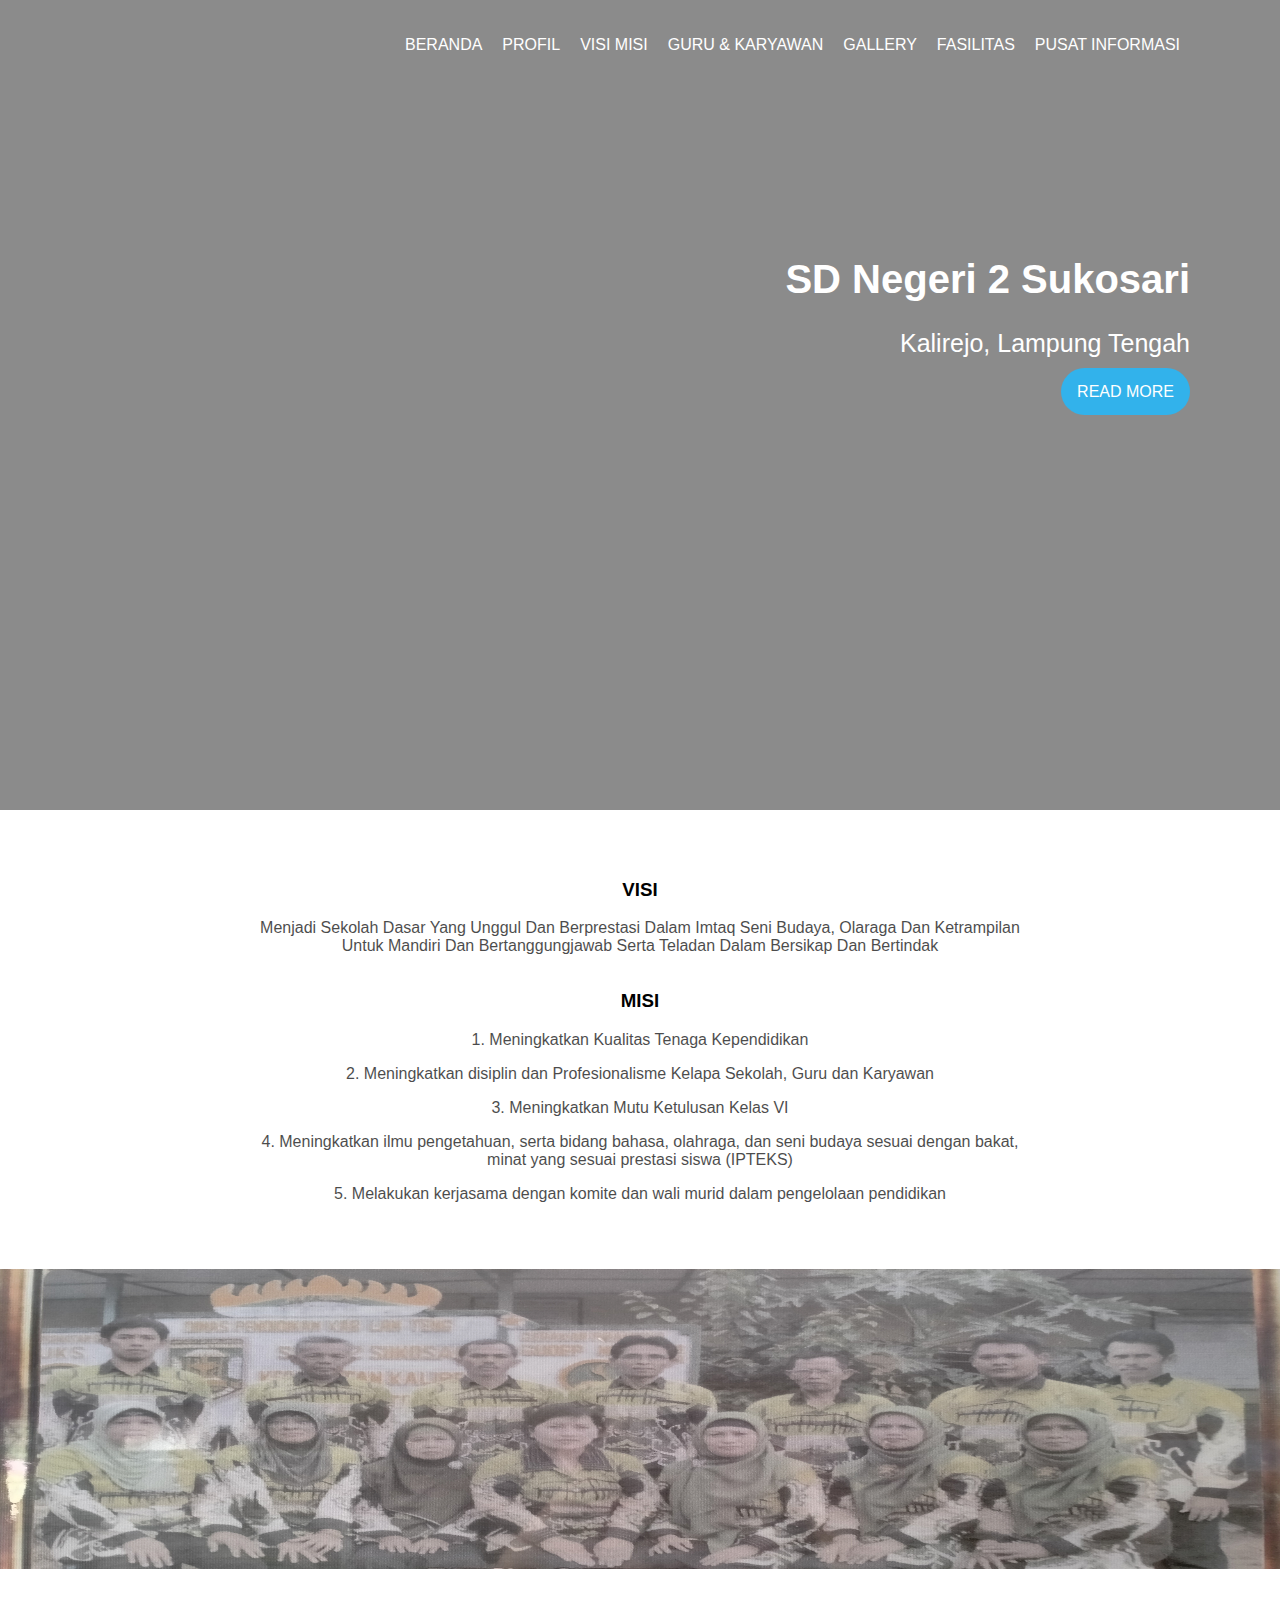
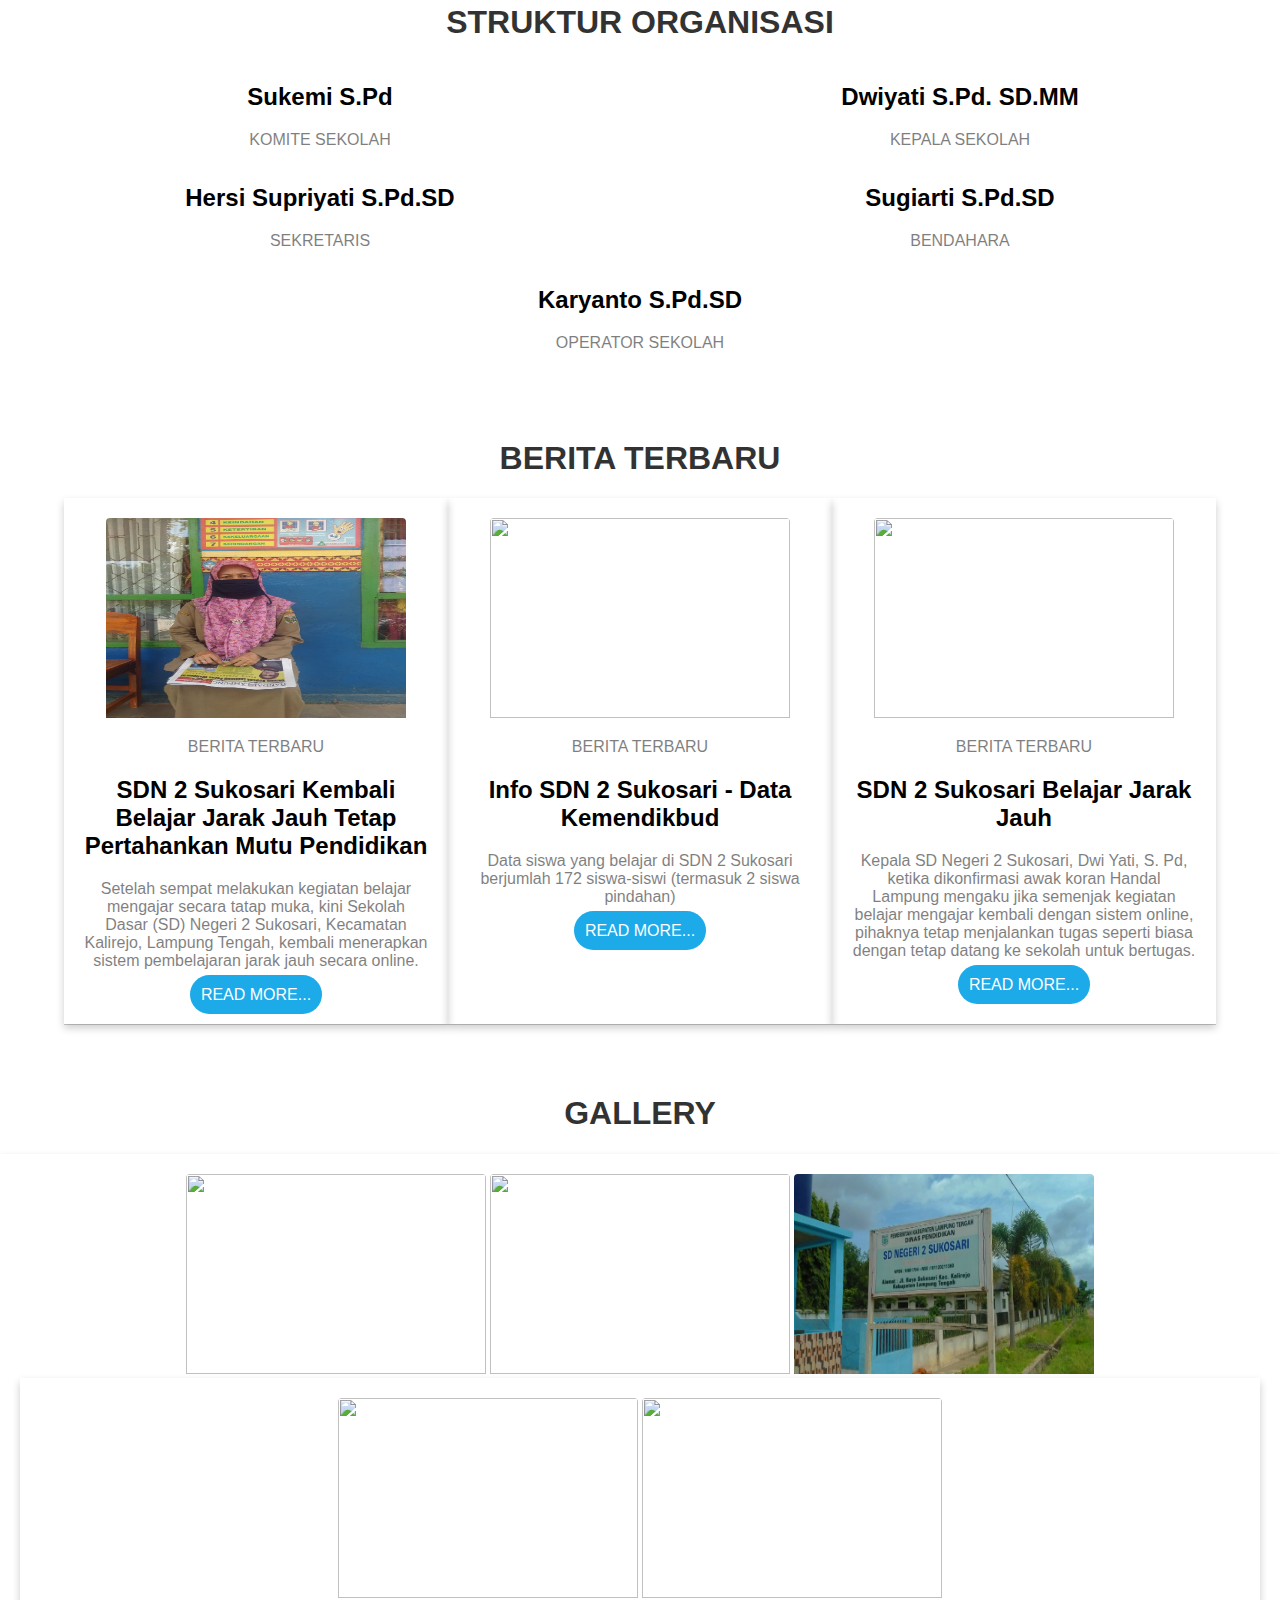
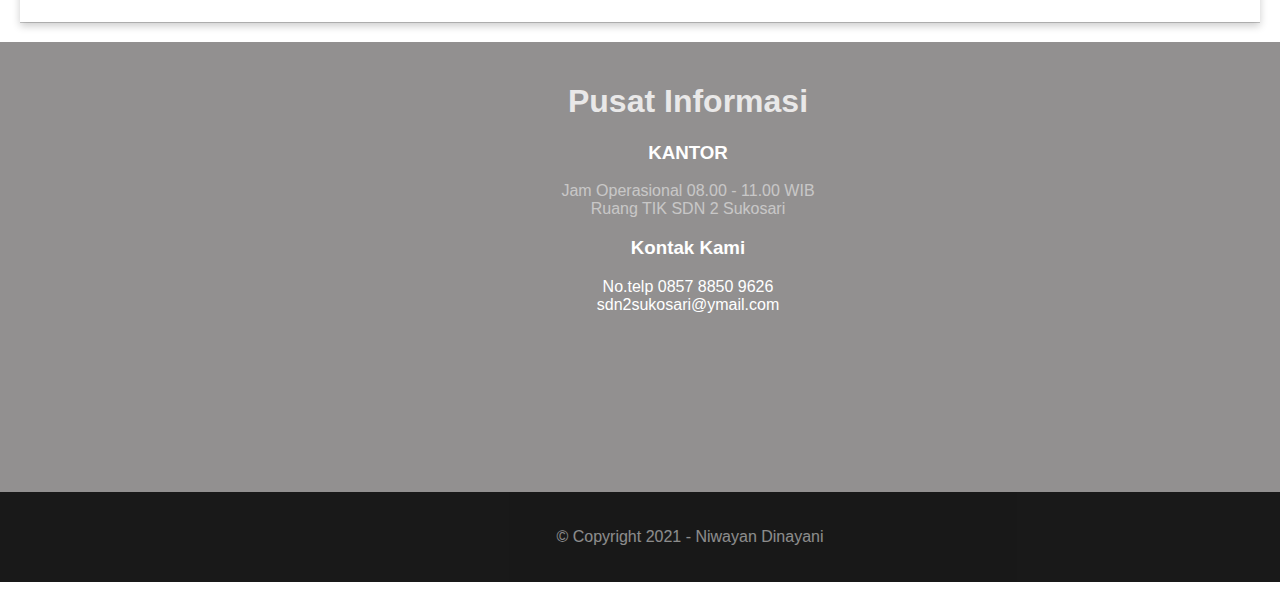
==== commit bad6e3fc: "Update index.html" ====
--- a/index.html
+++ b/index.html
@@ -24,7 +24,7 @@
 <div class="text">
 <h1>SD Negeri 2 Sukosari</h1>
 <p>Kalirejo, Lampung Tengah</p>
-<span><a href="https://bit.ly/3lyeRT1">READ MORE</a></span>
+<span><a href="https://dindinalaa.github.io/Web-SDN-2-Sukosari/">READ MORE</a></span>
 </div>
 
 </div>
@@ -84,14 +84,6 @@
 <p><b>OPERATOR SEKOLAH</b></p>
 </div>
         
-
-
-</div>
-<div class="subscribe">
-<h1>Official SD Negeri 2 Sukosari</h1>
-<a href='https://www.youtube.com/channel/UCKvT_pCVw5xj2W04dQYRQaA'>SUBSCRIBE</a>
-</div>
-
 
 <div class="berita">
 <h1>BERITA TERBARU</h1>
--- a/style.css
+++ b/style.css
@@ -2,7 +2,7 @@
     Arial, Helvetica, sans-serif; 
     margin: 0; font-weight: lighter;}
 
-.top {background-image: url(img/depan.jpg); 
+.top {background-image: url(depan.jpg); 
     background-size: cover; 
     height: 90vh; 
     opacity: 90%; 
@@ -164,4 +164,4 @@
 .footer p{opacity: 50%;}
 
 .footer a{text-decoration: none; 
-    color: white;}+    color: white;}
